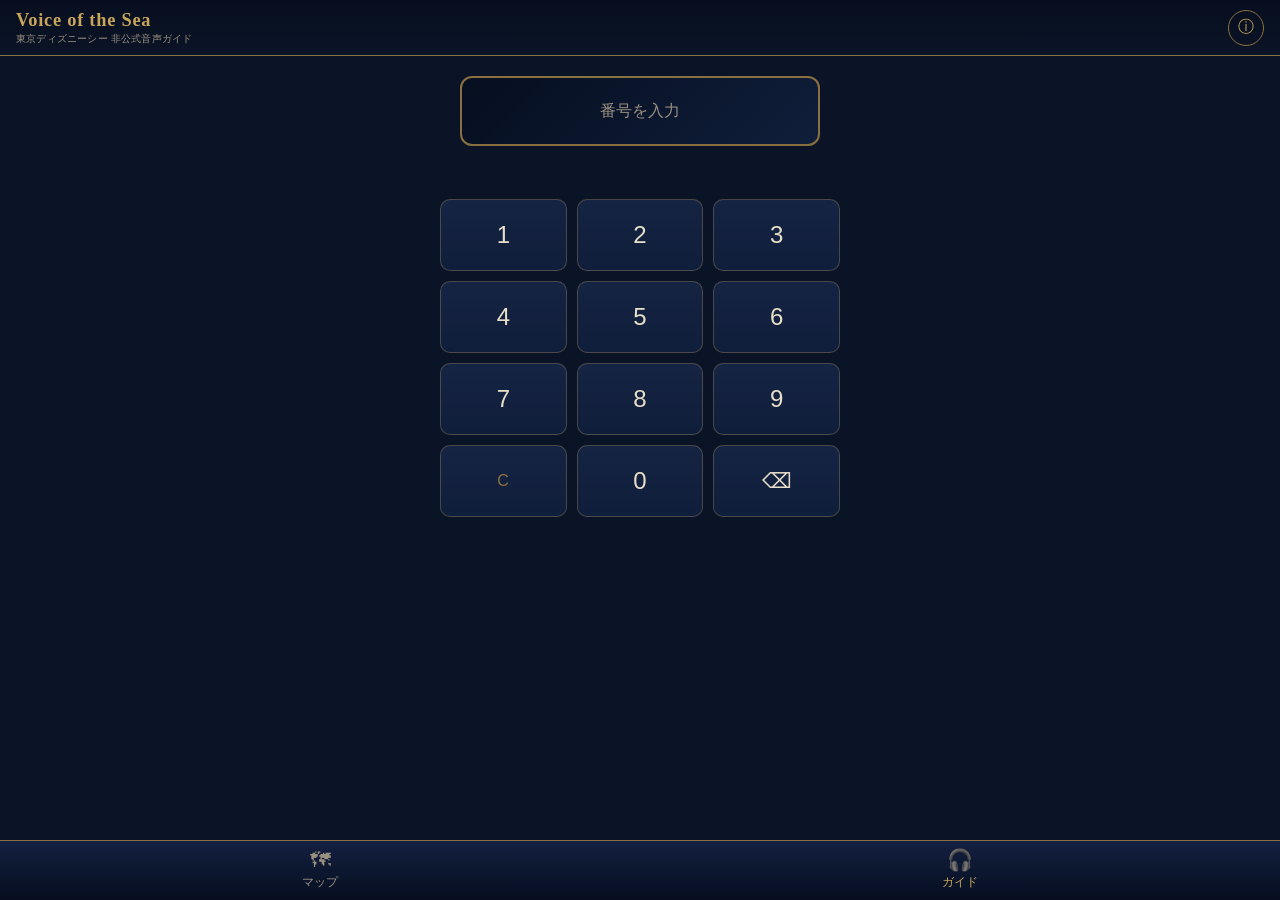
==== index.html @ 8a2cfa46 "Voice of the Sea 音声ガイドWebアプリ 初版 マップ閲覧+番号入力の2タブ構成、PWAオフライン対応。  Co-Authored-By: Claude Fable 5 <norepl" ====
<!DOCTYPE html>
<html lang="ja">
<head>
  <meta charset="UTF-8">
  <meta name="viewport" content="width=device-width, initial-scale=1.0">
  <meta name="theme-color" content="#0b1426">
  <meta name="apple-mobile-web-app-capable" content="yes">
  <meta name="apple-mobile-web-app-status-bar-style" content="black-translucent">
  <meta name="apple-mobile-web-app-title" content="Voice of the Sea">
  <meta name="description" content="東京ディズニーシー 非公式音声ガイド by たみふるD">
  <title>Voice of the Sea</title>
  <link rel="stylesheet" href="styles.css">
  <link rel="manifest" href="manifest.webmanifest">
  <link rel="icon" href="icon.svg" type="image/svg+xml">
  <link rel="apple-touch-icon" href="icon.svg">
</head>
<body>

  <!-- ===== Header ===== -->
  <header id="app-header">
    <div class="title-block">
      <h1>Voice of the Sea</h1>
      <small>東京ディズニーシー 非公式音声ガイド</small>
    </div>
    <button id="btn-about" aria-label="このアプリについて">ⓘ</button>
  </header>

  <!-- ===== Main Content ===== -->
  <main id="main-content">

    <!-- Map Tab -->
    <section id="map-view" class="tab-view" role="tabpanel" aria-labelledby="tab-map">
      <div id="map-chips" role="list" aria-label="マップ選択"></div>
      <div id="map-display">
        <img id="map-img" src="" alt="" style="display:none;">
        <p class="map-placeholder" id="map-placeholder">マップを選択してください</p>
      </div>
    </section>

    <!-- Guide Tab -->
    <section id="guide-view" class="tab-view active" role="tabpanel" aria-labelledby="tab-guide">
      <div id="keypad-display-wrapper">
        <div id="keypad-display" aria-label="入力ディスプレイ" aria-live="polite">
          <span id="display-text" style="display:none;"></span>
          <span id="display-placeholder">番号を入力</span>
        </div>
      </div>
      <div id="error-msg" role="alert" aria-live="assertive"></div>
      <div id="current-track-label" aria-live="polite"></div>
      <div id="keypad" role="group" aria-label="キーパッド">
        <button class="key-btn" data-key="1" aria-label="1">1</button>
        <button class="key-btn" data-key="2" aria-label="2">2</button>
        <button class="key-btn" data-key="3" aria-label="3">3</button>
        <button class="key-btn" data-key="4" aria-label="4">4</button>
        <button class="key-btn" data-key="5" aria-label="5">5</button>
        <button class="key-btn" data-key="6" aria-label="6">6</button>
        <button class="key-btn" data-key="7" aria-label="7">7</button>
        <button class="key-btn" data-key="8" aria-label="8">8</button>
        <button class="key-btn" data-key="9" aria-label="9">9</button>
        <button class="key-btn key-clear" data-key="C" aria-label="Compass (C)">C</button>
        <button class="key-btn" data-key="0" aria-label="0">0</button>
        <button class="key-btn key-del" data-key="DEL" aria-label="削除">⌫</button>
      </div>
    </section>

  </main>

  <!-- ===== Mini Player ===== -->
  <div id="mini-player" role="region" aria-label="音声プレイヤー">
    <div id="player-track-info">
      <span id="player-track-name">—</span>
      <div class="player-controls">
        <button class="ctrl-btn" id="btn-prev" aria-label="前のトラック">⏮</button>
        <button class="ctrl-btn" id="btn-play-pause" aria-label="再生/一時停止">▶</button>
        <button class="ctrl-btn" id="btn-next" aria-label="次のトラック">⏭</button>
      </div>
    </div>
    <div id="player-seek-row">
      <span id="seek-time-current">0:00</span>
      <input type="range" id="seek-bar" min="0" max="100" value="0" step="0.1" aria-label="シーク">
      <span id="seek-time-total">0:00</span>
    </div>
  </div>

  <!-- ===== Tab Bar ===== -->
  <nav id="tab-bar" role="tablist" aria-label="メインタブ">
    <button class="tab-btn" id="tab-map" role="tab" aria-selected="false" aria-controls="map-view">
      <span class="tab-icon">🗺</span>
      <span>マップ</span>
    </button>
    <button class="tab-btn active" id="tab-guide" role="tab" aria-selected="true" aria-controls="guide-view">
      <span class="tab-icon">🎧</span>
      <span>ガイド</span>
    </button>
  </nav>

  <!-- ===== About Modal ===== -->
  <div id="modal-overlay" role="dialog" aria-modal="true" aria-labelledby="modal-title">
    <div id="about-modal">
      <button id="btn-close-modal" aria-label="閉じる">✕</button>
      <h2 id="modal-title">ご利用にあたって</h2>
      <div class="gold-divider"></div>
      <ul>
        <li>Voice of the Seaは、東京ディズニーシーの七つの海を巡る非公式の音声ガイドです。</li>
        <li>本コンテンツは、東京ディズニーシー、東京ディズニーリゾート、株式会社オリエンタルランド様とは一切関係ありません。</li>
        <li>製作者のたみふるDをはじめ、すべての製作者は本コンテンツにより収益を得ていません。</li>
        <li>音声・画像データの、私的使用を除く二次配布はご遠慮ください。</li>
        <li>本コンテンツは意図的に、ディズニーパークとしてのストーリーと実際の史実を混同する形で製作されています。</li>
        <li>マーメイドラグーン「アンダー・ザ・シー」のマップが存在しないことは技術的な問題であり、データに異常はありません。</li>
        <li>パーク内でのご利用の際は、周囲の安全とイヤホンの音量に十分ご注意ください。</li>
        <li>【文責 TamifuruD】</li>
      </ul>
    </div>
  </div>

  <script src="app.js"></script>
</body>
</html>
---- styles.css ----
/* ===== CSS Custom Properties ===== */
:root {
  --navy: #0b1426;
  --navy-mid: #132040;
  --navy-light: #1a2d5a;
  --gold: #c9a55c;
  --gold-light: #e0c07a;
  --gold-dim: #8a7040;
  --text: #e8dfc8;
  --text-muted: #9a9080;
  --surface: #0f1e3a;
  --surface-raised: #162444;
  --danger: #e05050;
  --tab-h: 60px;
  --player-h: 88px;
  --header-h: 56px;
}

/* ===== Reset ===== */
*, *::before, *::after { box-sizing: border-box; margin: 0; padding: 0; }
html { font-size: 16px; -webkit-text-size-adjust: 100%; }
body {
  font-family: -apple-system, BlinkMacSystemFont, 'Hiragino Sans', 'Hiragino Kaku Gothic ProN', sans-serif;
  background: var(--navy);
  color: var(--text);
  min-height: 100vh;
  overflow-x: hidden;
}

/* ===== Typography ===== */
h1, h2, h3, .serif {
  font-family: Georgia, 'Hiragino Mincho ProN', 'Yu Mincho', 'Times New Roman', serif;
}

/* ===== Header ===== */
#app-header {
  position: fixed;
  top: 0;
  left: 0;
  right: 0;
  height: var(--header-h);
  background: linear-gradient(180deg, #060e1f 0%, var(--navy) 100%);
  border-bottom: 1px solid var(--gold-dim);
  display: flex;
  align-items: center;
  justify-content: space-between;
  padding: 0 16px;
  z-index: 100;
}
#app-header .title-block h1 {
  font-size: 1.15rem;
  color: var(--gold);
  letter-spacing: 0.04em;
  line-height: 1.2;
}
#app-header .title-block small {
  font-size: 0.62rem;
  color: var(--text-muted);
  display: block;
  font-family: -apple-system, BlinkMacSystemFont, sans-serif;
  letter-spacing: 0.02em;
}
#btn-about {
  background: none;
  border: 1px solid var(--gold-dim);
  color: var(--gold);
  width: 36px;
  height: 36px;
  border-radius: 50%;
  font-size: 1rem;
  cursor: pointer;
  display: flex;
  align-items: center;
  justify-content: center;
  flex-shrink: 0;
  transition: background 0.2s;
}
#btn-about:hover, #btn-about:active { background: rgba(201,165,92,0.15); }

/* ===== Main Content ===== */
#main-content {
  padding-top: var(--header-h);
  padding-bottom: calc(var(--tab-h) + var(--player-h) + 8px);
}

/* ===== Tab Views ===== */
.tab-view { display: none; }
.tab-view.active { display: block; }

/* ===== Map Tab ===== */
#map-chips {
  display: flex;
  gap: 8px;
  padding: 12px 16px;
  overflow-x: auto;
  scrollbar-width: none;
  background: linear-gradient(180deg, var(--navy-mid) 0%, var(--surface) 100%);
  border-bottom: 1px solid rgba(201,165,92,0.2);
  position: sticky;
  top: var(--header-h);
  z-index: 50;
}
#map-chips::-webkit-scrollbar { display: none; }
.map-chip {
  flex-shrink: 0;
  background: var(--surface-raised);
  border: 1px solid var(--gold-dim);
  color: var(--text-muted);
  border-radius: 20px;
  padding: 6px 14px;
  font-size: 0.78rem;
  cursor: pointer;
  transition: all 0.18s;
  white-space: nowrap;
}
.map-chip:hover, .map-chip:active {
  background: rgba(201,165,92,0.15);
  color: var(--gold-light);
  border-color: var(--gold);
}
.map-chip.selected {
  background: linear-gradient(135deg, var(--gold-dim) 0%, var(--gold) 100%);
  color: var(--navy);
  border-color: var(--gold);
  font-weight: 600;
}

#map-display {
  padding: 16px;
  display: flex;
  justify-content: center;
  align-items: flex-start;
  min-height: 200px;
}
#map-img {
  width: 100%;
  max-width: 720px;
  height: auto;
  border-radius: 8px;
  border: 1px solid rgba(201,165,92,0.25);
  display: block;
}
.map-placeholder {
  color: var(--text-muted);
  font-size: 0.9rem;
  padding: 40px 0;
  text-align: center;
}

/* ===== Guide Tab ===== */
#guide-view.active {
  display: flex;
  flex-direction: column;
  align-items: center;
  padding: 20px 16px 16px;
  gap: 16px;
}

/* Keypad display */
#keypad-display-wrapper {
  width: 100%;
  max-width: 360px;
}
#keypad-display {
  width: 100%;
  background: linear-gradient(135deg, #060e1f 0%, var(--surface) 100%);
  border: 2px solid var(--gold-dim);
  border-radius: 12px;
  padding: 18px 24px;
  text-align: center;
  min-height: 70px;
  display: flex;
  align-items: center;
  justify-content: center;
  transition: border-color 0.2s;
}
#keypad-display.has-input { border-color: var(--gold); }
#keypad-display.error-shake {
  border-color: var(--danger);
  animation: shake 0.4s ease;
}
#display-text {
  font-size: 2.2rem;
  font-weight: 700;
  color: var(--gold);
  letter-spacing: 0.12em;
  font-variant-numeric: tabular-nums;
  min-width: 2ch;
}
#display-placeholder {
  font-size: 1rem;
  color: var(--text-muted);
}
#error-msg {
  font-size: 0.85rem;
  color: var(--danger);
  display: none;
  text-align: center;
  width: 100%;
  max-width: 360px;
  min-height: 1.4em;
}
#error-msg.visible { display: block; }

/* Current track label */
#current-track-label {
  font-size: 0.92rem;
  color: var(--text-muted);
  text-align: center;
  min-height: 1.4em;
  width: 100%;
  max-width: 360px;
}
#current-track-label span {
  color: var(--gold-light);
}

/* Keypad grid */
#keypad {
  display: grid;
  grid-template-columns: repeat(3, 1fr);
  gap: 10px;
  width: 100%;
  max-width: 360px;
}
.key-btn {
  background: linear-gradient(180deg, var(--surface-raised) 0%, var(--surface) 100%);
  border: 1px solid rgba(201,165,92,0.3);
  color: var(--text);
  border-radius: 10px;
  height: 64px;
  font-size: 1.5rem;
  font-weight: 500;
  cursor: pointer;
  display: flex;
  align-items: center;
  justify-content: center;
  transition: all 0.12s;
  -webkit-tap-highlight-color: transparent;
  user-select: none;
}
.key-btn:hover { background: var(--surface-raised); }
.key-btn:active, .key-btn.pressed {
  background: linear-gradient(135deg, rgba(201,165,92,0.25) 0%, rgba(201,165,92,0.1) 100%);
  border-color: var(--gold);
  color: var(--gold-light);
  transform: scale(0.95);
}
.key-btn.key-clear { color: var(--gold-dim); font-size: 1rem; letter-spacing: 0.04em; }
.key-btn.key-del { font-size: 1.3rem; }

@keyframes shake {
  0%   { transform: translateX(0); }
  20%  { transform: translateX(-8px); }
  40%  { transform: translateX(8px); }
  60%  { transform: translateX(-6px); }
  80%  { transform: translateX(6px); }
  100% { transform: translateX(0); }
}

/* ===== Mini Player ===== */
#mini-player {
  position: fixed;
  bottom: var(--tab-h);
  left: 0;
  right: 0;
  height: var(--player-h);
  background: linear-gradient(180deg, var(--navy-mid) 0%, var(--navy) 100%);
  border-top: 1px solid var(--gold-dim);
  border-bottom: 1px solid rgba(201,165,92,0.15);
  z-index: 90;
  display: none;
  flex-direction: column;
  justify-content: center;
  padding: 6px 12px 4px;
  gap: 4px;
}
#mini-player.visible { display: flex; }

#player-track-info {
  display: flex;
  align-items: center;
  justify-content: space-between;
  gap: 8px;
}
#player-track-name {
  font-size: 0.82rem;
  color: var(--gold-light);
  overflow: hidden;
  text-overflow: ellipsis;
  white-space: nowrap;
  flex: 1;
}
.player-controls {
  display: flex;
  align-items: center;
  gap: 6px;
  flex-shrink: 0;
}
.ctrl-btn {
  background: none;
  border: none;
  color: var(--text);
  font-size: 1.1rem;
  width: 36px;
  height: 36px;
  border-radius: 50%;
  cursor: pointer;
  display: flex;
  align-items: center;
  justify-content: center;
  transition: all 0.15s;
  -webkit-tap-highlight-color: transparent;
}
.ctrl-btn:hover, .ctrl-btn:active { background: rgba(201,165,92,0.15); color: var(--gold-light); }
#btn-play-pause {
  width: 40px;
  height: 40px;
  background: linear-gradient(135deg, var(--gold-dim) 0%, var(--gold) 100%);
  color: var(--navy);
  border-radius: 50%;
  font-size: 1.0rem;
}
#btn-play-pause:hover, #btn-play-pause:active {
  background: linear-gradient(135deg, var(--gold) 0%, var(--gold-light) 100%);
  color: var(--navy);
}

#player-seek-row {
  display: flex;
  align-items: center;
  gap: 8px;
}
#seek-time-current, #seek-time-total {
  font-size: 0.7rem;
  color: var(--text-muted);
  min-width: 28px;
  font-variant-numeric: tabular-nums;
}
#seek-time-total { text-align: right; }
#seek-bar {
  flex: 1;
  -webkit-appearance: none;
  appearance: none;
  height: 4px;
  background: linear-gradient(90deg, var(--gold) 0%, var(--gold) var(--seek-pct, 0%), var(--surface-raised) var(--seek-pct, 0%), var(--surface-raised) 100%);
  border-radius: 2px;
  cursor: pointer;
  outline: none;
}
#seek-bar::-webkit-slider-thumb {
  -webkit-appearance: none;
  width: 14px;
  height: 14px;
  background: var(--gold);
  border-radius: 50%;
  box-shadow: 0 0 4px rgba(0,0,0,0.5);
}
#seek-bar::-moz-range-thumb {
  width: 14px;
  height: 14px;
  background: var(--gold);
  border-radius: 50%;
  border: none;
}

/* ===== Tab Bar ===== */
#tab-bar {
  position: fixed;
  bottom: 0;
  left: 0;
  right: 0;
  height: var(--tab-h);
  background: linear-gradient(180deg, var(--navy-mid) 0%, #060e1f 100%);
  border-top: 1px solid var(--gold-dim);
  display: flex;
  z-index: 100;
}
.tab-btn {
  flex: 1;
  background: none;
  border: none;
  color: var(--text-muted);
  font-size: 0.78rem;
  display: flex;
  flex-direction: column;
  align-items: center;
  justify-content: center;
  gap: 3px;
  cursor: pointer;
  transition: color 0.18s;
  -webkit-tap-highlight-color: transparent;
}
.tab-btn .tab-icon { font-size: 1.3rem; line-height: 1; }
.tab-btn.active { color: var(--gold); }
.tab-btn:hover { color: var(--gold-light); }

/* ===== About Modal ===== */
#modal-overlay {
  position: fixed;
  inset: 0;
  background: rgba(6,14,31,0.85);
  z-index: 200;
  display: none;
  align-items: center;
  justify-content: center;
  padding: 24px 16px;
  backdrop-filter: blur(4px);
  -webkit-backdrop-filter: blur(4px);
}
#modal-overlay.visible { display: flex; }
#about-modal {
  background: linear-gradient(160deg, var(--navy-mid) 0%, var(--navy) 100%);
  border: 1px solid var(--gold-dim);
  border-radius: 16px;
  max-width: 480px;
  width: 100%;
  max-height: 80vh;
  overflow-y: auto;
  padding: 24px;
  position: relative;
}
#about-modal h2 {
  font-size: 1.15rem;
  color: var(--gold);
  margin-bottom: 16px;
  letter-spacing: 0.04em;
}
#about-modal ul {
  list-style: none;
  display: flex;
  flex-direction: column;
  gap: 10px;
}
#about-modal li {
  font-size: 0.88rem;
  line-height: 1.65;
  color: var(--text);
  padding-left: 1em;
  position: relative;
}
#about-modal li::before {
  content: '・';
  position: absolute;
  left: 0;
  color: var(--gold-dim);
}
#btn-close-modal {
  position: absolute;
  top: 16px;
  right: 16px;
  background: none;
  border: 1px solid var(--gold-dim);
  color: var(--text-muted);
  width: 32px;
  height: 32px;
  border-radius: 50%;
  cursor: pointer;
  font-size: 1rem;
  display: flex;
  align-items: center;
  justify-content: center;
  transition: all 0.2s;
}
#btn-close-modal:hover { background: rgba(201,165,92,0.15); color: var(--gold); }

/* ===== Decorative gold line ===== */
.gold-divider {
  height: 1px;
  background: linear-gradient(90deg, transparent, var(--gold-dim), transparent);
  margin: 0 24px 16px;
}

/* ===== Responsive ===== */
@media (min-width: 600px) {
  #keypad { max-width: 400px; }
  .key-btn { height: 72px; }
  #guide-view { padding: 32px 24px 24px; }
}
@media (min-width: 960px) {
  #main-content { max-width: 800px; margin: 0 auto; }
  #map-display { padding: 24px; }
}
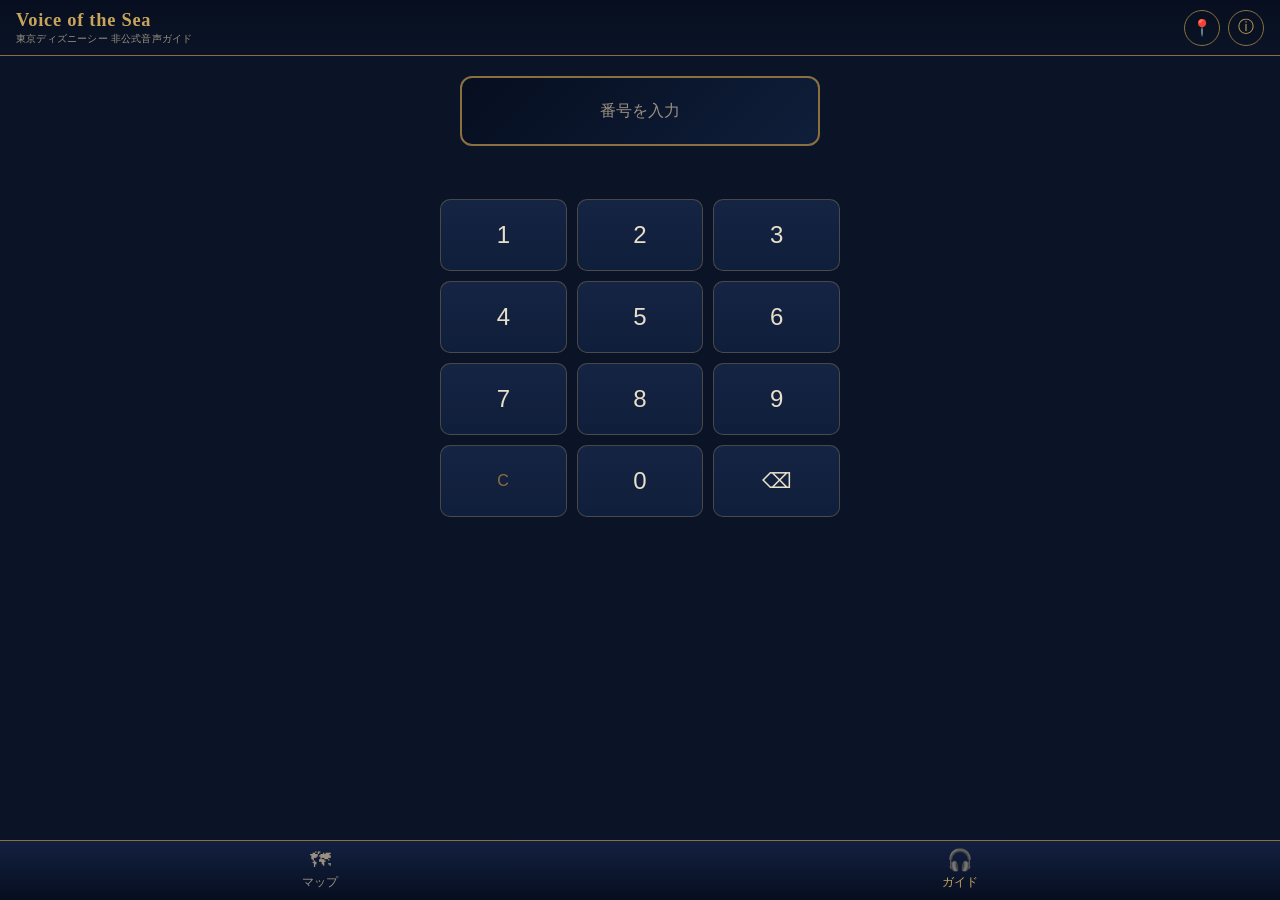
==== commit bc388f68: "現在地から最寄りスポットを検出する機能を追加 - manifest.jsonの全トラックにlat/lngを追加(48スポット、OSM由来) - ヘッダーに位置情報トグル📍ボタン、ON時にバナーで「近く" ====
--- a/index.html
+++ b/index.html
@@ -9,7 +9,7 @@
   <meta name="apple-mobile-web-app-title" content="Voice of the Sea">
   <meta name="description" content="東京ディズニーシー 非公式音声ガイド by たみふるD">
   <title>Voice of the Sea</title>
-  <link rel="stylesheet" href="styles.css">
+  <link rel="stylesheet" href="styles.css?v=2">
   <link rel="manifest" href="manifest.webmanifest">
   <link rel="icon" href="icon.svg" type="image/svg+xml">
   <link rel="apple-touch-icon" href="icon.svg">
@@ -22,8 +22,21 @@
       <h1>Voice of the Sea</h1>
       <small>東京ディズニーシー 非公式音声ガイド</small>
     </div>
-    <button id="btn-about" aria-label="このアプリについて">ⓘ</button>
+    <div class="header-actions">
+      <button id="btn-geo" aria-label="現在地でスポットを探す" aria-pressed="false" title="現在地でスポットを探す">📍</button>
+      <button id="btn-about" aria-label="このアプリについて">ⓘ</button>
+    </div>
   </header>
+
+  <!-- ===== Nearby banner (shown when geolocation is on) ===== -->
+  <div id="nearby-banner" role="status" aria-live="polite">
+    <span class="nearby-icon">📍</span>
+    <span class="nearby-text">
+      <span class="nearby-label">近くのスポット</span>
+      <span id="nearby-track">—</span>
+    </span>
+    <button id="btn-play-nearby" aria-label="近くのスポットを再生">▶ 再生</button>
+  </div>
 
   <!-- ===== Main Content ===== -->
   <main id="main-content">
@@ -107,12 +120,13 @@
         <li>音声・画像データの、私的使用を除く二次配布はご遠慮ください。</li>
         <li>本コンテンツは意図的に、ディズニーパークとしてのストーリーと実際の史実を混同する形で製作されています。</li>
         <li>マーメイドラグーン「アンダー・ザ・シー」のマップが存在しないことは技術的な問題であり、データに異常はありません。</li>
+        <li>ヘッダーの📍ボタンで現在地から最も近いスポットを表示できます。位置情報は端末内のみで利用され、外部に送信されません。屋内アトラクションではGPSが届きにくいため、その場合はキーパッドで番号入力をご利用ください。</li>
         <li>パーク内でのご利用の際は、周囲の安全とイヤホンの音量に十分ご注意ください。</li>
         <li>【文責 TamifuruD】</li>
       </ul>
     </div>
   </div>
 
-  <script src="app.js"></script>
+  <script src="app.js?v=2"></script>
 </body>
 </html>
--- a/styles.css
+++ b/styles.css
@@ -60,7 +60,12 @@
   font-family: -apple-system, BlinkMacSystemFont, sans-serif;
   letter-spacing: 0.02em;
 }
-#btn-about {
+.header-actions {
+  display: flex;
+  gap: 8px;
+  align-items: center;
+}
+#btn-about, #btn-geo {
   background: none;
   border: 1px solid var(--gold-dim);
   color: var(--gold);
@@ -73,9 +78,86 @@
   align-items: center;
   justify-content: center;
   flex-shrink: 0;
-  transition: background 0.2s;
-}
-#btn-about:hover, #btn-about:active { background: rgba(201,165,92,0.15); }
+  transition: background 0.2s, border-color 0.2s, color 0.2s;
+  font-family: -apple-system, sans-serif;
+}
+#btn-about:hover, #btn-about:active,
+#btn-geo:hover, #btn-geo:active { background: rgba(201,165,92,0.15); }
+#btn-geo[aria-pressed="true"] {
+  background: var(--gold);
+  color: var(--navy);
+  border-color: var(--gold);
+}
+#btn-geo.locating {
+  animation: geo-pulse 1.2s ease-in-out infinite;
+}
+@keyframes geo-pulse {
+  0%, 100% { opacity: 1; }
+  50% { opacity: 0.5; }
+}
+
+/* ===== Nearby banner ===== */
+#nearby-banner {
+  position: fixed;
+  top: var(--header-h);
+  left: 0;
+  right: 0;
+  background: linear-gradient(180deg, var(--navy-mid) 0%, var(--surface) 100%);
+  border-bottom: 1px solid var(--gold-dim);
+  padding: 10px 16px;
+  display: none;
+  align-items: center;
+  gap: 10px;
+  z-index: 90;
+  font-size: 0.85rem;
+}
+#nearby-banner.visible { display: flex; }
+#nearby-banner.changed { animation: nearby-flash 0.6s ease-out; }
+@keyframes nearby-flash {
+  0%   { background: rgba(201,165,92,0.4); }
+  100% { background: linear-gradient(180deg, var(--navy-mid) 0%, var(--surface) 100%); }
+}
+.nearby-icon { font-size: 1.1rem; flex-shrink: 0; }
+.nearby-text {
+  flex: 1;
+  min-width: 0;
+  display: flex;
+  flex-direction: column;
+  line-height: 1.25;
+  overflow: hidden;
+}
+.nearby-label {
+  color: var(--text-muted);
+  font-size: 0.65rem;
+  letter-spacing: 0.04em;
+}
+#nearby-track {
+  color: var(--gold-light);
+  font-weight: 500;
+  white-space: nowrap;
+  overflow: hidden;
+  text-overflow: ellipsis;
+}
+#btn-play-nearby {
+  background: var(--gold);
+  color: var(--navy);
+  border: none;
+  padding: 6px 14px;
+  border-radius: 14px;
+  font-size: 0.78rem;
+  font-weight: 600;
+  cursor: pointer;
+  flex-shrink: 0;
+  font-family: -apple-system, sans-serif;
+}
+#btn-play-nearby:disabled {
+  background: var(--gold-dim);
+  cursor: not-allowed;
+  opacity: 0.6;
+}
+body.nearby-active #main-content {
+  padding-top: calc(var(--header-h) + 48px);
+}
 
 /* ===== Main Content ===== */
 #main-content {
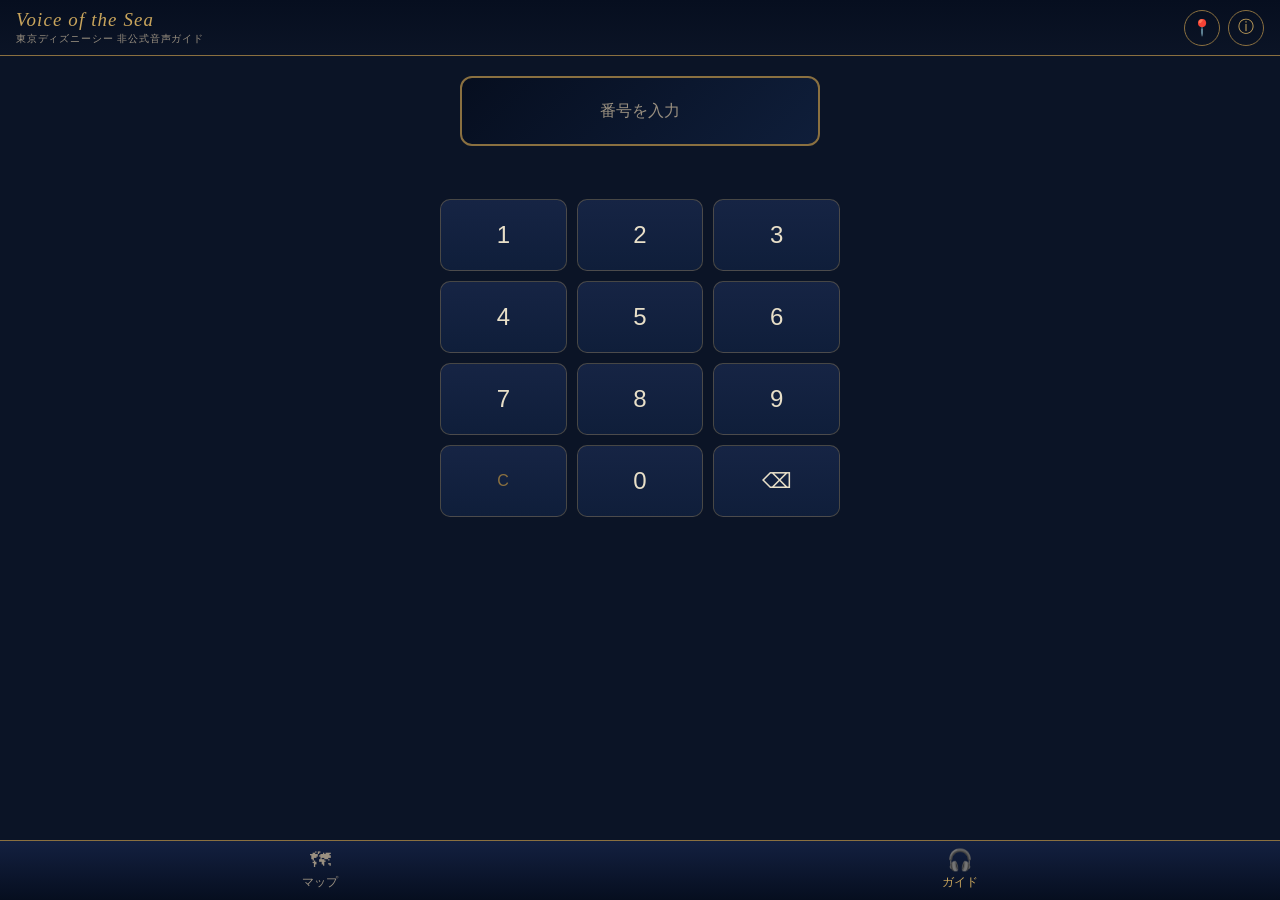
==== commit 1e13487d: "マップを90°回転(東が下、入園口側を下に配置) - leaflet-rotateプラグインを導入(vendor/leaflet/leaflet-rotate-src.js) - bearing: 9" ====
--- a/index.html
+++ b/index.html
@@ -9,7 +9,8 @@
   <meta name="apple-mobile-web-app-title" content="Voice of the Sea">
   <meta name="description" content="東京ディズニーシー 非公式音声ガイド by たみふるD">
   <title>Voice of the Sea</title>
-  <link rel="stylesheet" href="styles.css?v=2">
+  <link rel="stylesheet" href="vendor/leaflet/leaflet.css">
+  <link rel="stylesheet" href="styles.css?v=4">
   <link rel="manifest" href="manifest.webmanifest">
   <link rel="icon" href="icon.svg" type="image/svg+xml">
   <link rel="apple-touch-icon" href="icon.svg">
@@ -43,11 +44,7 @@
 
     <!-- Map Tab -->
     <section id="map-view" class="tab-view" role="tabpanel" aria-labelledby="tab-map">
-      <div id="map-chips" role="list" aria-label="マップ選択"></div>
-      <div id="map-display">
-        <img id="map-img" src="" alt="" style="display:none;">
-        <p class="map-placeholder" id="map-placeholder">マップを選択してください</p>
-      </div>
+      <div id="map-leaflet" aria-label="東京ディズニーシー スポット地図"></div>
     </section>
 
     <!-- Guide Tab -->
@@ -119,14 +116,17 @@
         <li>製作者のたみふるDをはじめ、すべての製作者は本コンテンツにより収益を得ていません。</li>
         <li>音声・画像データの、私的使用を除く二次配布はご遠慮ください。</li>
         <li>本コンテンツは意図的に、ディズニーパークとしてのストーリーと実際の史実を混同する形で製作されています。</li>
-        <li>マーメイドラグーン「アンダー・ザ・シー」のマップが存在しないことは技術的な問題であり、データに異常はありません。</li>
-        <li>ヘッダーの📍ボタンで現在地から最も近いスポットを表示できます。位置情報は端末内のみで利用され、外部に送信されません。屋内アトラクションではGPSが届きにくいため、その場合はキーパッドで番号入力をご利用ください。</li>
+        <li>マップタブのスポット位置はおおよその目安です。屋内アトラクションでは位置情報が届きにくいため、その場合はキーパッドで番号入力をご利用ください。</li>
+        <li>ヘッダーの📍ボタンで現在地から最も近いスポットを表示できます。位置情報は端末内のみで利用され、外部に送信されません。</li>
+        <li>地図の表示には<a href="https://www.openstreetmap.org/copyright" target="_blank" rel="noopener">OpenStreetMap</a>のデータを使用しています。</li>
         <li>パーク内でのご利用の際は、周囲の安全とイヤホンの音量に十分ご注意ください。</li>
         <li>【文責 TamifuruD】</li>
       </ul>
     </div>
   </div>
 
-  <script src="app.js?v=2"></script>
+  <script src="vendor/leaflet/leaflet.js"></script>
+  <script src="vendor/leaflet/leaflet-rotate-src.js"></script>
+  <script src="app.js?v=4"></script>
 </body>
 </html>
--- a/vendor/leaflet/leaflet.css
+++ b/vendor/leaflet/leaflet.css
@@ -0,0 +1,661 @@
+/* required styles */
+
+.leaflet-pane,
+.leaflet-tile,
+.leaflet-marker-icon,
+.leaflet-marker-shadow,
+.leaflet-tile-container,
+.leaflet-pane > svg,
+.leaflet-pane > canvas,
+.leaflet-zoom-box,
+.leaflet-image-layer,
+.leaflet-layer {
+	position: absolute;
+	left: 0;
+	top: 0;
+	}
+.leaflet-container {
+	overflow: hidden;
+	}
+.leaflet-tile,
+.leaflet-marker-icon,
+.leaflet-marker-shadow {
+	-webkit-user-select: none;
+	   -moz-user-select: none;
+	        user-select: none;
+	  -webkit-user-drag: none;
+	}
+/* Prevents IE11 from highlighting tiles in blue */
+.leaflet-tile::selection {
+	background: transparent;
+}
+/* Safari renders non-retina tile on retina better with this, but Chrome is worse */
+.leaflet-safari .leaflet-tile {
+	image-rendering: -webkit-optimize-contrast;
+	}
+/* hack that prevents hw layers "stretching" when loading new tiles */
+.leaflet-safari .leaflet-tile-container {
+	width: 1600px;
+	height: 1600px;
+	-webkit-transform-origin: 0 0;
+	}
+.leaflet-marker-icon,
+.leaflet-marker-shadow {
+	display: block;
+	}
+/* .leaflet-container svg: reset svg max-width decleration shipped in Joomla! (joomla.org) 3.x */
+/* .leaflet-container img: map is broken in FF if you have max-width: 100% on tiles */
+.leaflet-container .leaflet-overlay-pane svg {
+	max-width: none !important;
+	max-height: none !important;
+	}
+.leaflet-container .leaflet-marker-pane img,
+.leaflet-container .leaflet-shadow-pane img,
+.leaflet-container .leaflet-tile-pane img,
+.leaflet-container img.leaflet-image-layer,
+.leaflet-container .leaflet-tile {
+	max-width: none !important;
+	max-height: none !important;
+	width: auto;
+	padding: 0;
+	}
+
+.leaflet-container img.leaflet-tile {
+	/* See: https://bugs.chromium.org/p/chromium/issues/detail?id=600120 */
+	mix-blend-mode: plus-lighter;
+}
+
+.leaflet-container.leaflet-touch-zoom {
+	-ms-touch-action: pan-x pan-y;
+	touch-action: pan-x pan-y;
+	}
+.leaflet-container.leaflet-touch-drag {
+	-ms-touch-action: pinch-zoom;
+	/* Fallback for FF which doesn't support pinch-zoom */
+	touch-action: none;
+	touch-action: pinch-zoom;
+}
+.leaflet-container.leaflet-touch-drag.leaflet-touch-zoom {
+	-ms-touch-action: none;
+	touch-action: none;
+}
+.leaflet-container {
+	-webkit-tap-highlight-color: transparent;
+}
+.leaflet-container a {
+	-webkit-tap-highlight-color: rgba(51, 181, 229, 0.4);
+}
+.leaflet-tile {
+	filter: inherit;
+	visibility: hidden;
+	}
+.leaflet-tile-loaded {
+	visibility: inherit;
+	}
+.leaflet-zoom-box {
+	width: 0;
+	height: 0;
+	-moz-box-sizing: border-box;
+	     box-sizing: border-box;
+	z-index: 800;
+	}
+/* workaround for https://bugzilla.mozilla.org/show_bug.cgi?id=888319 */
+.leaflet-overlay-pane svg {
+	-moz-user-select: none;
+	}
+
+.leaflet-pane         { z-index: 400; }
+
+.leaflet-tile-pane    { z-index: 200; }
+.leaflet-overlay-pane { z-index: 400; }
+.leaflet-shadow-pane  { z-index: 500; }
+.leaflet-marker-pane  { z-index: 600; }
+.leaflet-tooltip-pane   { z-index: 650; }
+.leaflet-popup-pane   { z-index: 700; }
+
+.leaflet-map-pane canvas { z-index: 100; }
+.leaflet-map-pane svg    { z-index: 200; }
+
+.leaflet-vml-shape {
+	width: 1px;
+	height: 1px;
+	}
+.lvml {
+	behavior: url(#default#VML);
+	display: inline-block;
+	position: absolute;
+	}
+
+
+/* control positioning */
+
+.leaflet-control {
+	position: relative;
+	z-index: 800;
+	pointer-events: visiblePainted; /* IE 9-10 doesn't have auto */
+	pointer-events: auto;
+	}
+.leaflet-top,
+.leaflet-bottom {
+	position: absolute;
+	z-index: 1000;
+	pointer-events: none;
+	}
+.leaflet-top {
+	top: 0;
+	}
+.leaflet-right {
+	right: 0;
+	}
+.leaflet-bottom {
+	bottom: 0;
+	}
+.leaflet-left {
+	left: 0;
+	}
+.leaflet-control {
+	float: left;
+	clear: both;
+	}
+.leaflet-right .leaflet-control {
+	float: right;
+	}
+.leaflet-top .leaflet-control {
+	margin-top: 10px;
+	}
+.leaflet-bottom .leaflet-control {
+	margin-bottom: 10px;
+	}
+.leaflet-left .leaflet-control {
+	margin-left: 10px;
+	}
+.leaflet-right .leaflet-control {
+	margin-right: 10px;
+	}
+
+
+/* zoom and fade animations */
+
+.leaflet-fade-anim .leaflet-popup {
+	opacity: 0;
+	-webkit-transition: opacity 0.2s linear;
+	   -moz-transition: opacity 0.2s linear;
+	        transition: opacity 0.2s linear;
+	}
+.leaflet-fade-anim .leaflet-map-pane .leaflet-popup {
+	opacity: 1;
+	}
+.leaflet-zoom-animated {
+	-webkit-transform-origin: 0 0;
+	    -ms-transform-origin: 0 0;
+	        transform-origin: 0 0;
+	}
+svg.leaflet-zoom-animated {
+	will-change: transform;
+}
+
+.leaflet-zoom-anim .leaflet-zoom-animated {
+	-webkit-transition: -webkit-transform 0.25s cubic-bezier(0,0,0.25,1);
+	   -moz-transition:    -moz-transform 0.25s cubic-bezier(0,0,0.25,1);
+	        transition:         transform 0.25s cubic-bezier(0,0,0.25,1);
+	}
+.leaflet-zoom-anim .leaflet-tile,
+.leaflet-pan-anim .leaflet-tile {
+	-webkit-transition: none;
+	   -moz-transition: none;
+	        transition: none;
+	}
+
+.leaflet-zoom-anim .leaflet-zoom-hide {
+	visibility: hidden;
+	}
+
+
+/* cursors */
+
+.leaflet-interactive {
+	cursor: pointer;
+	}
+.leaflet-grab {
+	cursor: -webkit-grab;
+	cursor:    -moz-grab;
+	cursor:         grab;
+	}
+.leaflet-crosshair,
+.leaflet-crosshair .leaflet-interactive {
+	cursor: crosshair;
+	}
+.leaflet-popup-pane,
+.leaflet-control {
+	cursor: auto;
+	}
+.leaflet-dragging .leaflet-grab,
+.leaflet-dragging .leaflet-grab .leaflet-interactive,
+.leaflet-dragging .leaflet-marker-draggable {
+	cursor: move;
+	cursor: -webkit-grabbing;
+	cursor:    -moz-grabbing;
+	cursor:         grabbing;
+	}
+
+/* marker & overlays interactivity */
+.leaflet-marker-icon,
+.leaflet-marker-shadow,
+.leaflet-image-layer,
+.leaflet-pane > svg path,
+.leaflet-tile-container {
+	pointer-events: none;
+	}
+
+.leaflet-marker-icon.leaflet-interactive,
+.leaflet-image-layer.leaflet-interactive,
+.leaflet-pane > svg path.leaflet-interactive,
+svg.leaflet-image-layer.leaflet-interactive path {
+	pointer-events: visiblePainted; /* IE 9-10 doesn't have auto */
+	pointer-events: auto;
+	}
+
+/* visual tweaks */
+
+.leaflet-container {
+	background: #ddd;
+	outline-offset: 1px;
+	}
+.leaflet-container a {
+	color: #0078A8;
+	}
+.leaflet-zoom-box {
+	border: 2px dotted #38f;
+	background: rgba(255,255,255,0.5);
+	}
+
+
+/* general typography */
+.leaflet-container {
+	font-family: "Helvetica Neue", Arial, Helvetica, sans-serif;
+	font-size: 12px;
+	font-size: 0.75rem;
+	line-height: 1.5;
+	}
+
+
+/* general toolbar styles */
+
+.leaflet-bar {
+	box-shadow: 0 1px 5px rgba(0,0,0,0.65);
+	border-radius: 4px;
+	}
+.leaflet-bar a {
+	background-color: #fff;
+	border-bottom: 1px solid #ccc;
+	width: 26px;
+	height: 26px;
+	line-height: 26px;
+	display: block;
+	text-align: center;
+	text-decoration: none;
+	color: black;
+	}
+.leaflet-bar a,
+.leaflet-control-layers-toggle {
+	background-position: 50% 50%;
+	background-repeat: no-repeat;
+	display: block;
+	}
+.leaflet-bar a:hover,
+.leaflet-bar a:focus {
+	background-color: #f4f4f4;
+	}
+.leaflet-bar a:first-child {
+	border-top-left-radius: 4px;
+	border-top-right-radius: 4px;
+	}
+.leaflet-bar a:last-child {
+	border-bottom-left-radius: 4px;
+	border-bottom-right-radius: 4px;
+	border-bottom: none;
+	}
+.leaflet-bar a.leaflet-disabled {
+	cursor: default;
+	background-color: #f4f4f4;
+	color: #bbb;
+	}
+
+.leaflet-touch .leaflet-bar a {
+	width: 30px;
+	height: 30px;
+	line-height: 30px;
+	}
+.leaflet-touch .leaflet-bar a:first-child {
+	border-top-left-radius: 2px;
+	border-top-right-radius: 2px;
+	}
+.leaflet-touch .leaflet-bar a:last-child {
+	border-bottom-left-radius: 2px;
+	border-bottom-right-radius: 2px;
+	}
+
+/* zoom control */
+
+.leaflet-control-zoom-in,
+.leaflet-control-zoom-out {
+	font: bold 18px 'Lucida Console', Monaco, monospace;
+	text-indent: 1px;
+	}
+
+.leaflet-touch .leaflet-control-zoom-in, .leaflet-touch .leaflet-control-zoom-out  {
+	font-size: 22px;
+	}
+
+
+/* layers control */
+
+.leaflet-control-layers {
+	box-shadow: 0 1px 5px rgba(0,0,0,0.4);
+	background: #fff;
+	border-radius: 5px;
+	}
+.leaflet-control-layers-toggle {
+	background-image: url(images/layers.png);
+	width: 36px;
+	height: 36px;
+	}
+.leaflet-retina .leaflet-control-layers-toggle {
+	background-image: url(images/layers-2x.png);
+	background-size: 26px 26px;
+	}
+.leaflet-touch .leaflet-control-layers-toggle {
+	width: 44px;
+	height: 44px;
+	}
+.leaflet-control-layers .leaflet-control-layers-list,
+.leaflet-control-layers-expanded .leaflet-control-layers-toggle {
+	display: none;
+	}
+.leaflet-control-layers-expanded .leaflet-control-layers-list {
+	display: block;
+	position: relative;
+	}
+.leaflet-control-layers-expanded {
+	padding: 6px 10px 6px 6px;
+	color: #333;
+	background: #fff;
+	}
+.leaflet-control-layers-scrollbar {
+	overflow-y: scroll;
+	overflow-x: hidden;
+	padding-right: 5px;
+	}
+.leaflet-control-layers-selector {
+	margin-top: 2px;
+	position: relative;
+	top: 1px;
+	}
+.leaflet-control-layers label {
+	display: block;
+	font-size: 13px;
+	font-size: 1.08333em;
+	}
+.leaflet-control-layers-separator {
+	height: 0;
+	border-top: 1px solid #ddd;
+	margin: 5px -10px 5px -6px;
+	}
+
+/* Default icon URLs */
+.leaflet-default-icon-path { /* used only in path-guessing heuristic, see L.Icon.Default */
+	background-image: url(images/marker-icon.png);
+	}
+
+
+/* attribution and scale controls */
+
+.leaflet-container .leaflet-control-attribution {
+	background: #fff;
+	background: rgba(255, 255, 255, 0.8);
+	margin: 0;
+	}
+.leaflet-control-attribution,
+.leaflet-control-scale-line {
+	padding: 0 5px;
+	color: #333;
+	line-height: 1.4;
+	}
+.leaflet-control-attribution a {
+	text-decoration: none;
+	}
+.leaflet-control-attribution a:hover,
+.leaflet-control-attribution a:focus {
+	text-decoration: underline;
+	}
+.leaflet-attribution-flag {
+	display: inline !important;
+	vertical-align: baseline !important;
+	width: 1em;
+	height: 0.6669em;
+	}
+.leaflet-left .leaflet-control-scale {
+	margin-left: 5px;
+	}
+.leaflet-bottom .leaflet-control-scale {
+	margin-bottom: 5px;
+	}
+.leaflet-control-scale-line {
+	border: 2px solid #777;
+	border-top: none;
+	line-height: 1.1;
+	padding: 2px 5px 1px;
+	white-space: nowrap;
+	-moz-box-sizing: border-box;
+	     box-sizing: border-box;
+	background: rgba(255, 255, 255, 0.8);
+	text-shadow: 1px 1px #fff;
+	}
+.leaflet-control-scale-line:not(:first-child) {
+	border-top: 2px solid #777;
+	border-bottom: none;
+	margin-top: -2px;
+	}
+.leaflet-control-scale-line:not(:first-child):not(:last-child) {
+	border-bottom: 2px solid #777;
+	}
+
+.leaflet-touch .leaflet-control-attribution,
+.leaflet-touch .leaflet-control-layers,
+.leaflet-touch .leaflet-bar {
+	box-shadow: none;
+	}
+.leaflet-touch .leaflet-control-layers,
+.leaflet-touch .leaflet-bar {
+	border: 2px solid rgba(0,0,0,0.2);
+	background-clip: padding-box;
+	}
+
+
+/* popup */
+
+.leaflet-popup {
+	position: absolute;
+	text-align: center;
+	margin-bottom: 20px;
+	}
+.leaflet-popup-content-wrapper {
+	padding: 1px;
+	text-align: left;
+	border-radius: 12px;
+	}
+.leaflet-popup-content {
+	margin: 13px 24px 13px 20px;
+	line-height: 1.3;
+	font-size: 13px;
+	font-size: 1.08333em;
+	min-height: 1px;
+	}
+.leaflet-popup-content p {
+	margin: 17px 0;
+	margin: 1.3em 0;
+	}
+.leaflet-popup-tip-container {
+	width: 40px;
+	height: 20px;
+	position: absolute;
+	left: 50%;
+	margin-top: -1px;
+	margin-left: -20px;
+	overflow: hidden;
+	pointer-events: none;
+	}
+.leaflet-popup-tip {
+	width: 17px;
+	height: 17px;
+	padding: 1px;
+
+	margin: -10px auto 0;
+	pointer-events: auto;
+
+	-webkit-transform: rotate(45deg);
+	   -moz-transform: rotate(45deg);
+	    -ms-transform: rotate(45deg);
+	        transform: rotate(45deg);
+	}
+.leaflet-popup-content-wrapper,
+.leaflet-popup-tip {
+	background: white;
+	color: #333;
+	box-shadow: 0 3px 14px rgba(0,0,0,0.4);
+	}
+.leaflet-container a.leaflet-popup-close-button {
+	position: absolute;
+	top: 0;
+	right: 0;
+	border: none;
+	text-align: center;
+	width: 24px;
+	height: 24px;
+	font: 16px/24px Tahoma, Verdana, sans-serif;
+	color: #757575;
+	text-decoration: none;
+	background: transparent;
+	}
+.leaflet-container a.leaflet-popup-close-button:hover,
+.leaflet-container a.leaflet-popup-close-button:focus {
+	color: #585858;
+	}
+.leaflet-popup-scrolled {
+	overflow: auto;
+	}
+
+.leaflet-oldie .leaflet-popup-content-wrapper {
+	-ms-zoom: 1;
+	}
+.leaflet-oldie .leaflet-popup-tip {
+	width: 24px;
+	margin: 0 auto;
+
+	-ms-filter: "progid:DXImageTransform.Microsoft.Matrix(M11=0.70710678, M12=0.70710678, M21=-0.70710678, M22=0.70710678)";
+	filter: progid:DXImageTransform.Microsoft.Matrix(M11=0.70710678, M12=0.70710678, M21=-0.70710678, M22=0.70710678);
+	}
+
+.leaflet-oldie .leaflet-control-zoom,
+.leaflet-oldie .leaflet-control-layers,
+.leaflet-oldie .leaflet-popup-content-wrapper,
+.leaflet-oldie .leaflet-popup-tip {
+	border: 1px solid #999;
+	}
+
+
+/* div icon */
+
+.leaflet-div-icon {
+	background: #fff;
+	border: 1px solid #666;
+	}
+
+
+/* Tooltip */
+/* Base styles for the element that has a tooltip */
+.leaflet-tooltip {
+	position: absolute;
+	padding: 6px;
+	background-color: #fff;
+	border: 1px solid #fff;
+	border-radius: 3px;
+	color: #222;
+	white-space: nowrap;
+	-webkit-user-select: none;
+	-moz-user-select: none;
+	-ms-user-select: none;
+	user-select: none;
+	pointer-events: none;
+	box-shadow: 0 1px 3px rgba(0,0,0,0.4);
+	}
+.leaflet-tooltip.leaflet-interactive {
+	cursor: pointer;
+	pointer-events: auto;
+	}
+.leaflet-tooltip-top:before,
+.leaflet-tooltip-bottom:before,
+.leaflet-tooltip-left:before,
+.leaflet-tooltip-right:before {
+	position: absolute;
+	pointer-events: none;
+	border: 6px solid transparent;
+	background: transparent;
+	content: "";
+	}
+
+/* Directions */
+
+.leaflet-tooltip-bottom {
+	margin-top: 6px;
+}
+.leaflet-tooltip-top {
+	margin-top: -6px;
+}
+.leaflet-tooltip-bottom:before,
+.leaflet-tooltip-top:before {
+	left: 50%;
+	margin-left: -6px;
+	}
+.leaflet-tooltip-top:before {
+	bottom: 0;
+	margin-bottom: -12px;
+	border-top-color: #fff;
+	}
+.leaflet-tooltip-bottom:before {
+	top: 0;
+	margin-top: -12px;
+	margin-left: -6px;
+	border-bottom-color: #fff;
+	}
+.leaflet-tooltip-left {
+	margin-left: -6px;
+}
+.leaflet-tooltip-right {
+	margin-left: 6px;
+}
+.leaflet-tooltip-left:before,
+.leaflet-tooltip-right:before {
+	top: 50%;
+	margin-top: -6px;
+	}
+.leaflet-tooltip-left:before {
+	right: 0;
+	margin-right: -12px;
+	border-left-color: #fff;
+	}
+.leaflet-tooltip-right:before {
+	left: 0;
+	margin-left: -12px;
+	border-right-color: #fff;
+	}
+
+/* Printing */
+
+@media print {
+	/* Prevent printers from removing background-images of controls. */
+	.leaflet-control {
+		-webkit-print-color-adjust: exact;
+		print-color-adjust: exact;
+		}
+	}
--- a/styles.css
+++ b/styles.css
@@ -48,17 +48,20 @@
   z-index: 100;
 }
 #app-header .title-block h1 {
-  font-size: 1.15rem;
+  font-size: 1.18rem;
   color: var(--gold);
-  letter-spacing: 0.04em;
-  line-height: 1.2;
+  letter-spacing: 0.06em;
+  line-height: 1.15;
+  font-weight: 500;
+  font-style: italic;
 }
 #app-header .title-block small {
-  font-size: 0.62rem;
+  font-size: 0.65rem;
   color: var(--text-muted);
   display: block;
+  margin-top: 2px;
   font-family: -apple-system, BlinkMacSystemFont, sans-serif;
-  letter-spacing: 0.02em;
+  letter-spacing: 0.08em;
 }
 .header-actions {
   display: flex;
@@ -128,8 +131,9 @@
 }
 .nearby-label {
   color: var(--text-muted);
-  font-size: 0.65rem;
-  letter-spacing: 0.04em;
+  font-size: 0.62rem;
+  letter-spacing: 0.08em;
+  text-transform: uppercase;
 }
 #nearby-track {
   color: var(--gold-light);
@@ -169,65 +173,118 @@
 .tab-view { display: none; }
 .tab-view.active { display: block; }
 
-/* ===== Map Tab ===== */
-#map-chips {
-  display: flex;
-  gap: 8px;
-  padding: 12px 16px;
-  overflow-x: auto;
-  scrollbar-width: none;
-  background: linear-gradient(180deg, var(--navy-mid) 0%, var(--surface) 100%);
-  border-bottom: 1px solid rgba(201,165,92,0.2);
-  position: sticky;
+/* ===== Map Tab (Leaflet) ===== */
+#map-view.active {
+  display: block;
+  position: fixed;
   top: var(--header-h);
-  z-index: 50;
-}
-#map-chips::-webkit-scrollbar { display: none; }
-.map-chip {
-  flex-shrink: 0;
-  background: var(--surface-raised);
-  border: 1px solid var(--gold-dim);
-  color: var(--text-muted);
-  border-radius: 20px;
+  left: 0; right: 0;
+  bottom: var(--tab-h);
+  padding: 0;
+  margin: 0;
+}
+body.has-player #map-view.active { bottom: calc(var(--tab-h) + var(--player-h)); }
+body.nearby-active #map-view.active { top: calc(var(--header-h) + 48px); }
+#map-leaflet {
+  width: 100%;
+  height: 100%;
+  background: #0a1a2c;
+}
+
+/* Custom spot markers */
+.spot-marker { background: none; border: none; }
+.spot-pin {
+  width: 30px;
+  height: 30px;
+  border-radius: 50%;
+  background: linear-gradient(135deg, var(--gold-light) 0%, var(--gold) 100%);
+  color: var(--navy);
+  border: 2px solid var(--navy);
+  display: flex;
+  align-items: center;
+  justify-content: center;
+  font-weight: 700;
+  font-size: 12px;
+  font-family: -apple-system, BlinkMacSystemFont, sans-serif;
+  box-shadow: 0 2px 5px rgba(0,0,0,0.4), 0 0 0 1px rgba(201,165,92,0.3);
+  transition: transform 0.15s, box-shadow 0.15s;
+}
+.spot-marker:hover .spot-pin, .spot-marker:active .spot-pin {
+  transform: scale(1.15);
+  box-shadow: 0 4px 8px rgba(0,0,0,0.5), 0 0 0 2px var(--gold-light);
+}
+.spot-pin.playing {
+  background: linear-gradient(135deg, #fff 0%, var(--gold-light) 100%);
+  animation: pin-pulse 1.5s ease-in-out infinite;
+}
+@keyframes pin-pulse {
+  0%, 100% { box-shadow: 0 2px 5px rgba(0,0,0,0.4), 0 0 0 0 rgba(224,192,122,0.6); }
+  50%      { box-shadow: 0 2px 5px rgba(0,0,0,0.4), 0 0 0 8px rgba(224,192,122,0); }
+}
+
+/* User location marker */
+.user-marker { background: none; border: none; }
+.user-dot {
+  width: 18px;
+  height: 18px;
+  border-radius: 50%;
+  background: #4a9eff;
+  border: 3px solid #fff;
+  box-shadow: 0 0 0 2px rgba(74,158,255,0.4), 0 2px 6px rgba(0,0,0,0.4);
+  animation: user-pulse 2s ease-in-out infinite;
+}
+@keyframes user-pulse {
+  0%, 100% { box-shadow: 0 0 0 2px rgba(74,158,255,0.4), 0 0 0 0 rgba(74,158,255,0.5), 0 2px 6px rgba(0,0,0,0.4); }
+  50%      { box-shadow: 0 0 0 2px rgba(74,158,255,0.4), 0 0 0 14px rgba(74,158,255,0), 0 2px 6px rgba(0,0,0,0.4); }
+}
+
+/* Leaflet overrides: dark theme tweaks */
+.leaflet-control-attribution {
+  background: rgba(11,20,38,0.85) !important;
+  color: var(--text-muted) !important;
+  font-size: 10px !important;
+}
+.leaflet-control-attribution a {
+  color: var(--gold-light) !important;
+}
+.leaflet-popup-content-wrapper {
+  background: var(--surface-raised) !important;
+  color: var(--text) !important;
+  border: 1px solid var(--gold-dim) !important;
+  border-radius: 8px !important;
+}
+.leaflet-popup-tip { background: var(--surface-raised) !important; }
+.leaflet-popup-content { margin: 12px 14px !important; font-size: 0.9rem !important; }
+.popup-title {
+  font-family: Georgia, 'Hiragino Mincho ProN', serif;
+  color: var(--gold-light);
+  font-size: 1rem;
+  margin-bottom: 6px;
+  display: block;
+}
+.popup-en {
+  color: var(--text-muted);
+  font-size: 0.75rem;
+  display: block;
+  margin-bottom: 8px;
+}
+.popup-play {
+  background: var(--gold);
+  color: var(--navy);
+  border: none;
   padding: 6px 14px;
+  border-radius: 14px;
   font-size: 0.78rem;
-  cursor: pointer;
-  transition: all 0.18s;
-  white-space: nowrap;
-}
-.map-chip:hover, .map-chip:active {
-  background: rgba(201,165,92,0.15);
-  color: var(--gold-light);
-  border-color: var(--gold);
-}
-.map-chip.selected {
-  background: linear-gradient(135deg, var(--gold-dim) 0%, var(--gold) 100%);
-  color: var(--navy);
-  border-color: var(--gold);
   font-weight: 600;
-}
-
-#map-display {
-  padding: 16px;
-  display: flex;
-  justify-content: center;
-  align-items: flex-start;
-  min-height: 200px;
-}
-#map-img {
-  width: 100%;
-  max-width: 720px;
-  height: auto;
-  border-radius: 8px;
-  border: 1px solid rgba(201,165,92,0.25);
-  display: block;
-}
-.map-placeholder {
-  color: var(--text-muted);
-  font-size: 0.9rem;
-  padding: 40px 0;
-  text-align: center;
-}
+  cursor: pointer;
+  font-family: -apple-system, sans-serif;
+}
+.leaflet-bar a {
+  background-color: var(--surface-raised) !important;
+  color: var(--gold) !important;
+  border-bottom-color: var(--gold-dim) !important;
+}
+.leaflet-bar a:hover { background-color: var(--navy-mid) !important; }
 
 /* ===== Guide Tab ===== */
 #guide-view.active {
